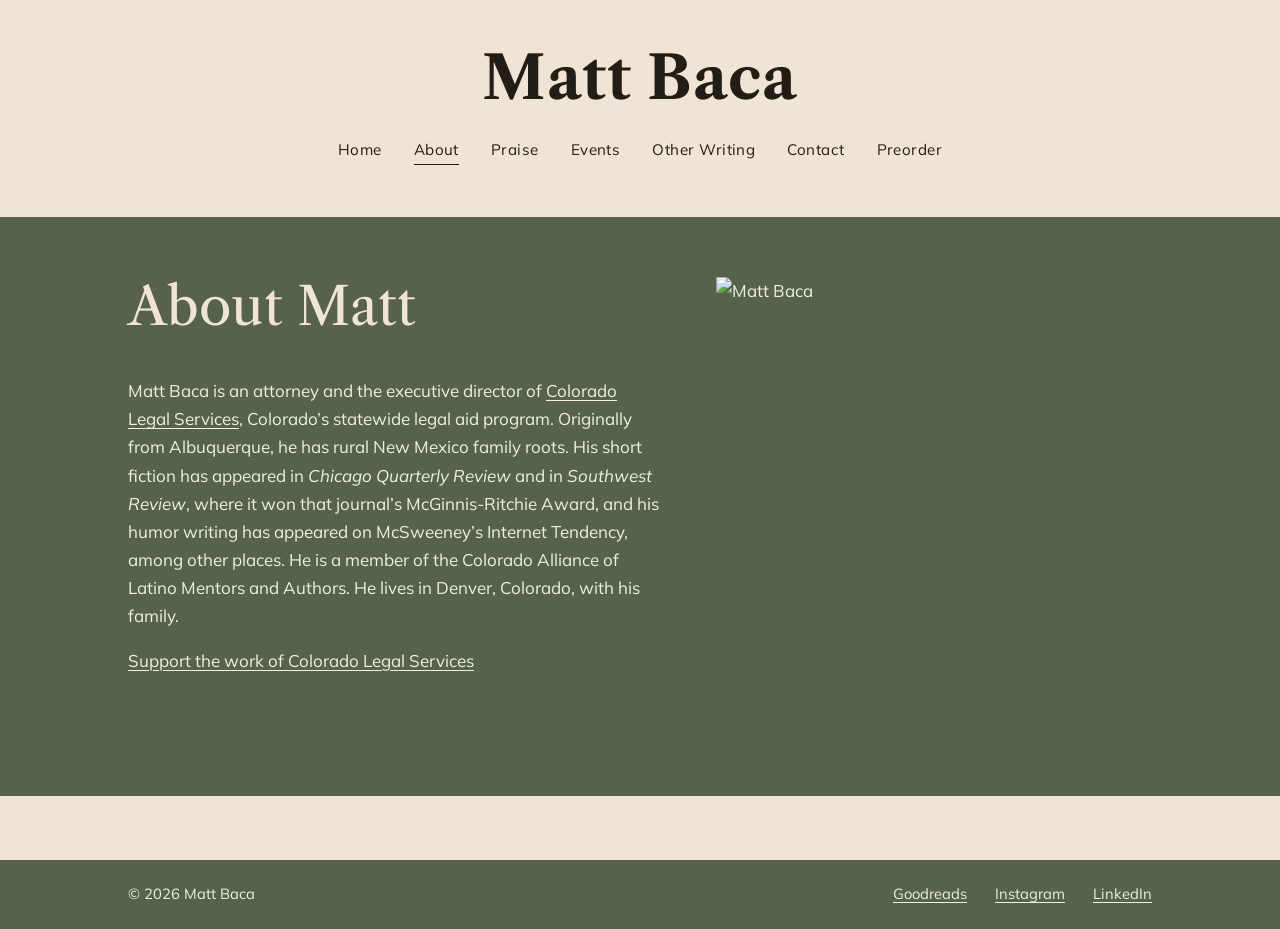
==== about.html @ 2cf7b5d7 "matthewr2131@gmail.com" ====
<!DOCTYPE html>
<html lang="en">
<head>
<meta charset="utf-8">
<meta name="viewport" content="width=device-width, initial-scale=1">
<title>About | Matt Baca</title>
<meta name="description" content="Matt Baca is an attorney, the executive director of Colorado Legal Services, and the author of All These Deep Arroyos.">
<meta name="author" content="Matt Baca">
<meta name="theme-color" content="#f0e5d4">
<meta property="og:title" content="About | Matt Baca">
<meta property="og:description" content="Matt Baca is an attorney, the executive director of Colorado Legal Services, and the author of All These Deep Arroyos.">
<meta property="og:image" content="https://www.mattbaca.org/images/cover-promo.jpg">
<meta property="og:type" content="website">
<link rel="icon" href="favicon.svg" type="image/svg+xml">
<link rel="preconnect" href="https://fonts.googleapis.com">
<link rel="preconnect" href="https://fonts.gstatic.com" crossorigin>
<link rel="stylesheet" href="https://fonts.googleapis.com/css2?family=Libre+Caslon+Text:ital,wght@0,400;0,700;1,400&family=Mulish:ital,wght@0,400;0,600;1,400&display=swap">
<link rel="stylesheet" href="styles.css">
</head>
<body>

<header class="site-header">
  <p class="masthead"><a href="index.html">Matt Baca</a></p>
  <nav>
    <a href="index.html">Home</a>
    <a href="about.html" aria-current="page">About</a>
    <a href="praise.html">Praise</a>
    <a href="events.html">Events</a>
    <a href="writing.html">Other Writing</a>
    <a href="contact.html">Contact</a>
    <a href="preorder.html">Preorder</a>
  </nav>
</header>

<main>
  <section class="about-band">
    <div class="wrap about-grid">
      <div>
        <h1>About Matt</h1>
        <p>Matt Baca is an attorney and the executive director of <a href="https://www.coloradolegalservices.org/" target="_blank" rel="noopener">Colorado Legal Services</a>, Colorado&rsquo;s statewide legal aid program. Originally from Albuquerque, he has rural New Mexico family roots. His short fiction has appeared in <i>Chicago Quarterly Review</i> and in <i>Southwest Review</i>, where it won that journal&rsquo;s McGinnis-Ritchie Award, and his humor writing has appeared on McSweeney&rsquo;s Internet Tendency, among other places. He is a member of the Colorado Alliance of Latino Mentors and Authors. He lives in Denver, Colorado, with his family.</p>
        <p><a href="https://www.legalaidfoundation.org/get-involved/make-a-donation/" target="_blank" rel="noopener">Support the work of Colorado Legal Services</a></p>
      </div>
      <img class="about-photo" src="images/matt-baca.jpg" alt="Matt Baca" width="900" height="931">
    </div>
  </section>
</main>

<footer class="site-footer">
  <div class="wrap footer-inner">
    <p>&copy; 2026 Matt Baca</p>
    <p class="footer-links">
      <a href="https://www.goodreads.com/book/show/251016384-all-these-deep-arroyos" target="_blank" rel="noopener">Goodreads</a>
      <a href="https://www.instagram.com/bacamat/" target="_blank" rel="noopener">Instagram</a>
      <a href="https://www.linkedin.com/in/matt-baca-10612925/" target="_blank" rel="noopener">LinkedIn</a>
    </p>
  </div>
</footer>

</body>
</html>
---- styles.css ----
/* mattbaca.org */

:root {
  --cream: #f0e5d4;
  --cream-soft: #f7efe1;
  --ink: #221d15;
  --ink-soft: #4c463b;
  --olive: #56624c;
  --olive-deep: #47523e;
  --clay: #a2542f;
  --plum: #84789c;
  --parchment: #f2eee2;
  --line: rgba(34, 29, 21, 0.22);
}

* {
  box-sizing: border-box;
}

html {
  -webkit-text-size-adjust: 100%;
}

body {
  margin: 0;
  min-height: 100vh;
  display: flex;
  flex-direction: column;
  background: var(--cream);
  color: var(--ink);
  font-family: "Mulish", "Avenir Next", Avenir, "Helvetica Neue", sans-serif;
  font-size: 1.0625rem;
  line-height: 1.65;
}

h1, h2, h3, .masthead {
  font-family: "Libre Caslon Text", Georgia, serif;
  font-weight: 700;
  line-height: 1.15;
  margin: 0 0 0.75em;
}

img {
  max-width: 100%;
  height: auto;
}

a {
  color: inherit;
  text-decoration-color: var(--olive);
  text-underline-offset: 3px;
}

a:hover {
  color: var(--olive-deep);
}

::selection {
  background: var(--olive);
  color: var(--cream);
}

.wrap {
  width: min(64rem, 100% - 3rem);
  margin-inline: auto;
}

main {
  flex: 1;
}

/* header */

.site-header {
  text-align: center;
  padding: 2.75rem 1.5rem 0;
}

.masthead {
  font-size: clamp(2.5rem, 6.5vw, 3.75rem);
  letter-spacing: 0.01em;
  margin: 0;
}

.masthead a {
  text-decoration: none;
}

.site-header nav {
  display: flex;
  flex-wrap: wrap;
  justify-content: center;
  column-gap: 2rem;
  row-gap: 0.35rem;
  margin: 1.5rem 0 0;
  font-size: 0.95rem;
  letter-spacing: 0.03em;
}

.site-header nav a {
  text-decoration: none;
  padding-bottom: 2px;
}

.site-header nav a:hover,
.site-header nav a[aria-current="page"] {
  border-bottom: 1px solid var(--ink);
}

/* page basics */

.page {
  padding: 3.25rem 0 4rem;
}

.page-title {
  font-size: clamp(1.9rem, 4.5vw, 2.6rem);
  font-weight: 400;
}

.measure {
  max-width: 44rem;
}

/* home */

.hero {
  display: grid;
  grid-template-columns: minmax(230px, 330px) 1fr;
  grid-template-areas:
    ".     head"
    "cover text";
  column-gap: 3.5rem;
  align-items: start;
  padding: 3.25rem 0 4rem;
}

.hero-head {
  grid-area: head;
  margin-bottom: 2rem;
}

.hero-cover {
  grid-area: cover;
}

.hero-text {
  grid-area: text;
}

.hero-text .pull:first-child {
  margin-top: 0;
}

.hero-cover img {
  display: block;
  box-shadow: 0 14px 30px -14px rgba(34, 29, 21, 0.55);
}

.eyebrow {
  font-size: 0.85rem;
  font-weight: 600;
  letter-spacing: 0.14em;
  text-transform: uppercase;
  color: var(--ink-soft);
  margin: 0 0 1rem;
}

.book-title {
  font-size: clamp(1.9rem, 4.5vw, 2.7rem);
  font-style: italic;
  font-weight: 400;
  margin-bottom: 0;
}

.pull {
  margin: 2rem 0;
  padding-left: 1.25rem;
  border-left: 3px solid var(--olive);
  font-family: "Libre Caslon Text", Georgia, serif;
  font-size: 1.1rem;
}

.pull-clay {
  border-left-color: var(--clay);
}

.pull p {
  margin: 0 0 0.5rem;
}

.pull cite,
.blurb cite {
  display: block;
  font-family: "Mulish", "Avenir Next", Avenir, "Helvetica Neue", sans-serif;
  font-style: normal;
  font-size: 0.92rem;
  color: var(--ink-soft);
}

.buy-row {
  display: flex;
  flex-wrap: wrap;
  align-items: stretch;
  gap: 0.75rem;
  margin: 2rem 0 0.5rem;
}

.shop-card {
  display: block;
  width: 8.75rem;
  background: #fff;
  border: 1px solid var(--line);
  padding: 0.35rem 0.5rem;
}

.shop-card img {
  display: block;
  width: 100%;
  height: 100%;
  object-fit: contain;
}

.shop-card:hover {
  border-color: var(--ink);
}

.buy-row .btn {
  display: flex;
  align-items: center;
  justify-content: center;
  width: 8.75rem;
}

.btn {
  display: inline-block;
  background: var(--ink);
  color: var(--cream);
  padding: 0.6rem 1.3rem;
  font-size: 0.92rem;
  letter-spacing: 0.04em;
  text-decoration: none;
}

.btn:hover {
  background: var(--olive-deep);
  color: var(--cream);
}


/* about */

.about-band {
  background: var(--olive);
  color: var(--parchment);
  padding: 3.75rem 0 4.25rem;
  margin-top: 3.25rem;
}

.about-grid {
  display: grid;
  grid-template-columns: 1.1fr 0.9fr;
  gap: 3.5rem;
  align-items: start;
}

.about-band h1 {
  color: var(--cream);
  font-weight: 400;
  font-size: clamp(2.3rem, 5vw, 3.3rem);
}

.about-band a {
  text-decoration-color: var(--parchment);
}

.about-band a:hover {
  color: var(--cream);
}

.about-photo {
  display: block;
  width: 100%;
}

/* praise */

.blurb {
  margin: 0 auto 3rem;
  max-width: 46rem;
  padding-left: 1.4rem;
  border-left: 3px solid var(--olive);
  font-family: "Libre Caslon Text", Georgia, serif;
  font-size: 1.1rem;
}

.blurb:nth-of-type(3n+2) {
  border-left-color: var(--clay);
}

.blurb:nth-of-type(3n) {
  border-left-color: var(--plum);
}

.blurb p {
  margin: 0 0 0.6rem;
}

/* events */

.event {
  display: grid;
  grid-template-columns: 15rem 1fr;
  gap: 2.5rem;
  margin: 2.5rem 0;
  padding: 0.5rem 0 0.5rem 1.4rem;
  border-left: 3px solid var(--olive);
}

.event:nth-of-type(3n+2) {
  border-left-color: var(--clay);
}

.event:nth-of-type(3n) {
  border-left-color: var(--plum);
}

.event-date {
  font-family: "Libre Caslon Text", Georgia, serif;
  font-size: 1.05rem;
  margin: 0 0 0.3rem;
}

.event-place {
  font-size: 0.95rem;
  color: var(--ink-soft);
  margin: 0;
}

.event-info h2 {
  font-family: "Mulish", "Avenir Next", Avenir, "Helvetica Neue", sans-serif;
  font-size: 1.1rem;
  font-weight: 600;
  margin: 0 0 0.3rem;
}

.event-info p {
  margin: 0;
  font-size: 0.95rem;
  color: var(--ink-soft);
}

/* other writing */

.writing-section {
  margin-top: 2.75rem;
}

.writing-section h2 {
  font-size: 1.35rem;
  font-weight: 400;
  border-bottom: 1px solid var(--line);
  padding-bottom: 0.4rem;
}

.pieces {
  list-style: none;
  margin: 0;
  padding: 0;
}

.pieces li {
  margin: 1.1rem 0;
}

.pieces .where {
  display: block;
  font-size: 0.9rem;
  color: var(--ink-soft);
}

/* preorder */

.retailers {
  list-style: none;
  margin: 2.25rem 0;
  padding: 0;
  display: grid;
  grid-template-columns: repeat(auto-fill, minmax(11rem, 1fr));
  gap: 0.9rem;
}

.retailers a {
  display: block;
  background: #fff;
  border: 1px solid var(--line);
  padding: 0.6rem 0.75rem 0.55rem;
  text-align: center;
  text-decoration: none;
}

.retailers img {
  display: block;
  width: 100%;
  height: auto;
}

.retailers span {
  display: block;
  margin-top: 0.4rem;
  font-size: 0.85rem;
  letter-spacing: 0.04em;
  color: var(--ink-soft);
}

.retailers a:hover {
  border-color: var(--ink);
}

.retailers a:hover span {
  color: var(--ink);
}

.preorder-grid {
  display: grid;
  grid-template-columns: minmax(180px, 240px) 1fr;
  gap: 3rem;
  align-items: start;
}

.preorder-grid img {
  display: block;
  box-shadow: 0 14px 30px -14px rgba(34, 29, 21, 0.55);
}

.isbn {
  font-size: 0.95rem;
  color: var(--ink-soft);
}

/* contact */

.form-frame {
  background: var(--cream-soft);
  border: 1px solid var(--line);
  padding: 0.75rem;
  margin: 2rem 0 1rem;
}

.form-frame iframe {
  display: block;
  width: 100%;
  height: 860px;
  border: 0;
}

.form-fallback {
  font-size: 0.92rem;
  color: var(--ink-soft);
}

.agents {
  margin-top: 2.75rem;
  border-top: 1px solid var(--line);
  padding-top: 1.75rem;
}

.agents p {
  margin: 0.35rem 0;
}

/* footer */

.site-footer {
  background: var(--olive);
  color: var(--parchment);
  margin-top: 4rem;
  font-size: 0.92rem;
}

.footer-inner {
  display: flex;
  flex-wrap: wrap;
  justify-content: space-between;
  gap: 0.5rem 2rem;
  padding: 1.4rem 0;
}

.footer-inner p {
  margin: 0;
}

.footer-links a {
  margin-left: 1.5rem;
  text-decoration-color: var(--parchment);
}

.footer-links a:first-child {
  margin-left: 0;
}

.footer-links a:hover {
  color: var(--cream);
}

/* smaller screens */

@media (max-width: 860px) {
  .hero,
  .about-grid,
  .preorder-grid {
    grid-template-columns: 1fr;
    gap: 2.25rem;
  }

  .hero {
    grid-template-areas:
      "head"
      "cover"
      "text";
  }

  .hero-head {
    margin-bottom: 0;
  }

  .hero-cover img,
  .preorder-grid img {
    max-width: 250px;
    margin-inline: auto;
  }

  .about-photo {
    max-width: 26rem;
  }

  .event {
    grid-template-columns: 1fr;
    gap: 0.6rem;
    padding: 1.5rem 0;
  }
}

@media (max-width: 560px) {
  body {
    font-size: 1rem;
  }

  .site-header {
    padding-top: 2rem;
  }

  .site-header nav {
    column-gap: 1.1rem;
    font-size: 0.9rem;
  }

  .wrap {
    width: calc(100% - 2.5rem);
  }

  .shop-card {
    flex: 1 1 40%;
    width: auto;
  }

  .buy-row .btn {
    flex: 1 1 40%;
    width: auto;
    text-align: center;
  }
}
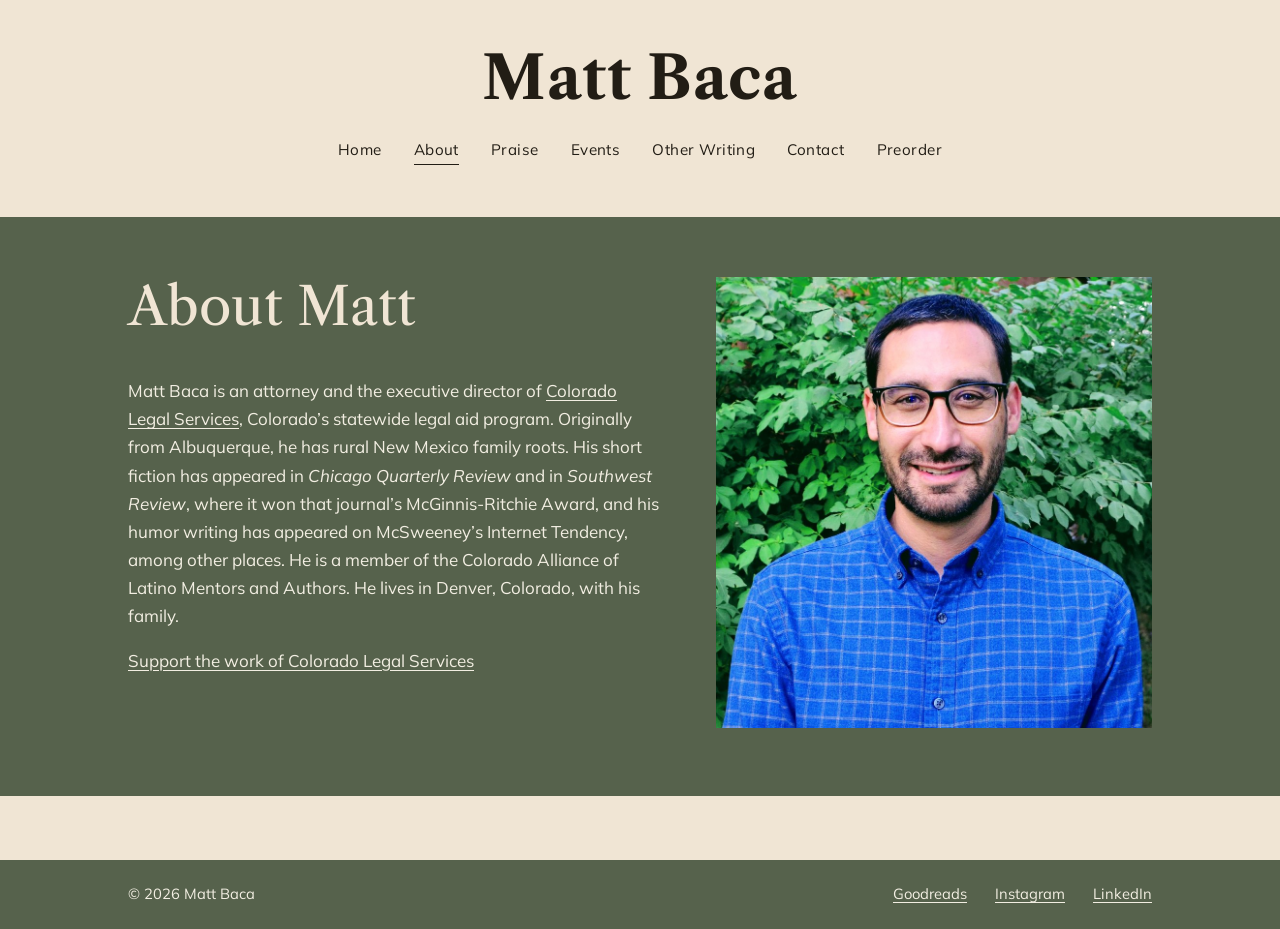
==== commit 3b42b846: "Update about.html Added Google analytics" ====
--- a/about.html
+++ b/about.html
@@ -17,6 +17,16 @@
 <link rel="stylesheet" href="https://fonts.googleapis.com/css2?family=Libre+Caslon+Text:ital,wght@0,400;0,700;1,400&family=Mulish:ital,wght@0,400;0,600;1,400&display=swap">
 <link rel="stylesheet" href="styles.css">
 </head>
+  <!-- Google tag (gtag.js) -->
+<script async src="https://www.googletagmanager.com/gtag/js?id=G-GTLR5JDKD1"></script>
+<script>
+  window.dataLayer = window.dataLayer || [];
+  function gtag(){dataLayer.push(arguments);}
+  gtag('js', new Date());
+
+  gtag('config', 'G-GTLR5JDKD1');
+</script>
+  
 <body>
 
 <header class="site-header">
